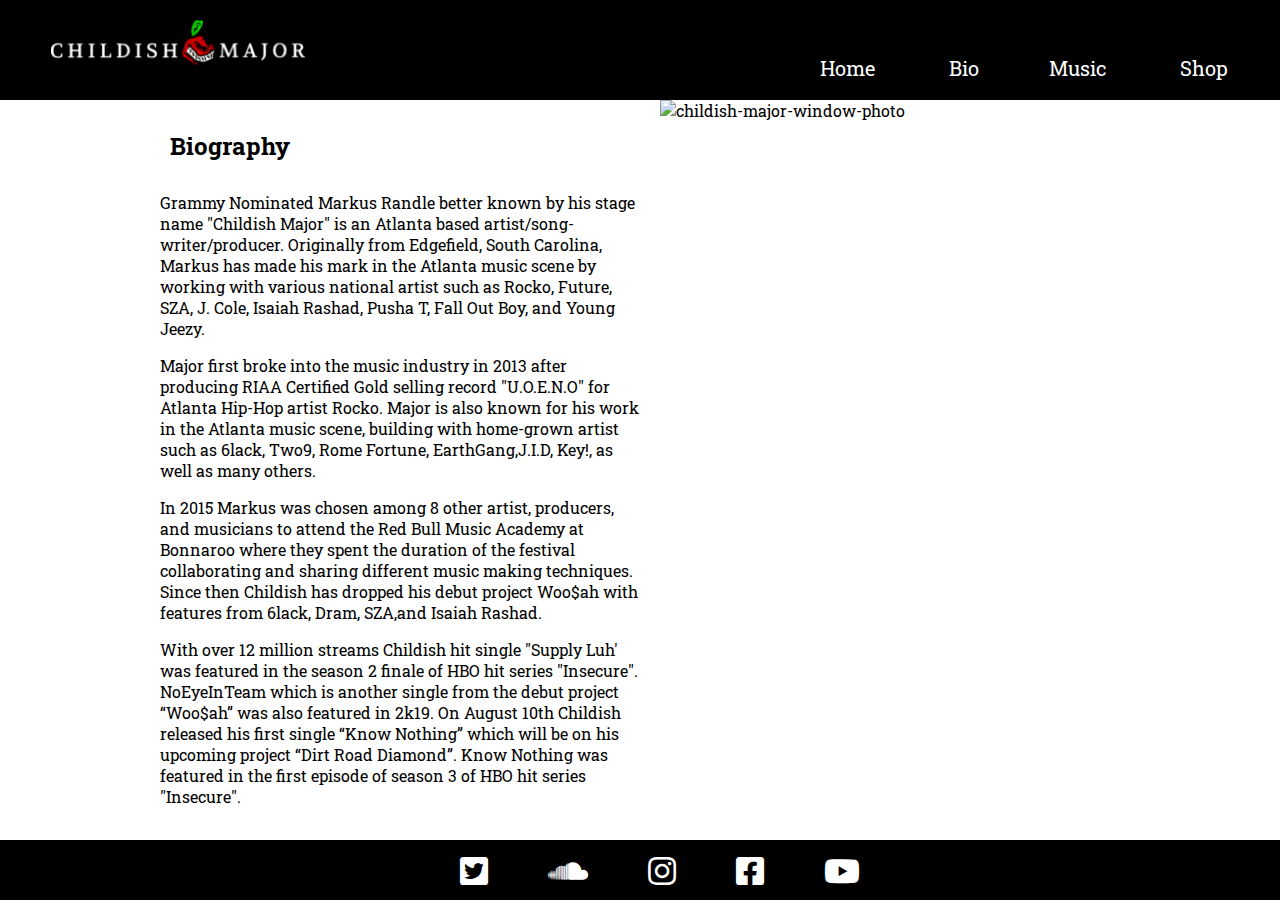
==== bio.html @ fe02f945 "push" ====
<!DOCTYPE html>
<html lang="en">
<head>
  <meta charset="UTF-8" />
  <title>Bio</title>
  <link rel="stylesheet" href="css/style.css">
  <link rel="stylesheet" href="https://use.fontawesome.com/releases/v5.8.1/css/all.css">
</head>
<body>
  <nav>
    <a href="index.html"><img class="logo-white" src="img/CMwhite_260x.png" alt="childish-major-logo-white"/></a>
    <ul>
      <li><a href="index.html">Home</a></li>
      <li><a href="bio.html">Bio</a>
      <li><a href="music.html">Music</a></li>
      <li><a href="store.html">Shop</a>
    </ul>
  </nav>
  <main>
    <div id= "wrapper">
      <div class="bio-grid">
        <section id="bio">
          <h2>Biography</h2>
            <p>Grammy Nominated Markus Randle better known by his stage name "Childish Major" is an Atlanta based artist/song-writer/producer. Originally from Edgefield, South Carolina, Markus has made his mark in the Atlanta music scene by working with various national artist such as Rocko, Future, SZA, J. Cole, Isaiah Rashad, Pusha T, Fall Out Boy, and Young Jeezy.</p>
            <p>Major first broke into the music industry in 2013 after producing RIAA Certified Gold selling record "U.O.E.N.O" for Atlanta Hip-Hop artist Rocko. Major is also known for his work in the Atlanta music scene, building with home-grown artist such as 6lack, Two9, Rome Fortune, EarthGang,J.I.D, Key!, as well as many others.</p>
            <p>In 2015 Markus was chosen among 8 other artist, producers, and musicians to attend the Red Bull Music Academy at Bonnaroo where they spent the duration of the festival collaborating and sharing different music making techniques. Since then Childish has dropped his debut project Woo$ah with features from 6lack, Dram, SZA,and Isaiah Rashad.</p>
            <p>With over 12 million streams Childish hit single "Supply Luh' was featured in the season 2 finale of HBO hit series "Insecure". NoEyeInTeam which is another single from the debut project “Woo$ah” was also featured in 2k19. On August 10th Childish released his first single “Know Nothing” which will be on his upcoming project “Dirt Road Diamond”. Know Nothing was featured in the first episode of season 3 of HBO hit series "Insecure".</p>
        </section>
        <img id="window-photo" src="img/img_0938copy_copy.jpg" alt="childish-major-window-photo"/>
    </div>
    </div>
  </main>
  <footer>
    <ul>
      <li><a href="https://twitter.com/Childish_Major"><i class="fab fa-twitter-square fa-2x"></i></a></li>
      <li><a href="https://soundcloud.com/childishmajormusic"><i class="fab fa-soundcloud fa-2x"></i></a></li>
      <li><a href="https://www.instagram.com/childishmajor/"><i class="fab fa-instagram fa-2x"></i></a></li>
      <li><a href="https://www.facebook.com/Childish-Major-1076222075796882/"><i class="fab fa-facebook-square fa-2x"></i></a></li>
      <li><a href="https://www.youtube.com/channel/UCjbNEBWVZl2bp2uD4ZZ5wFQ"><i class="fab fa-youtube fa-2x"></i></a></li>
    </ul>
  </footer>
</body>
</html>
---- css/style.css ----
@import url('https://fonts.googleapis.com/css?family=Cormorant+Unicase|PT+Serif|Roboto+Slab');
/* general */
body{
  margin: 0;
  padding: 0;
  font-family: "Roboto Slab";
}

h1{
  font-size: 30px;
  font-family: 'PT Serif', serif;
}
/* p{
  font-size: 20px;
} */
nav{
  position: fixed;
  width: 100%;
  top:0;
  height: auto;
  background-color:black;
  padding: 3px;
}
nav ul {
  list-style-type: none;
  padding-left: none;
  text-align: right;
}
nav li {
  display: inline-block;
  margin-right: 40px;
  margin-top: 15px;
}
nav a {
  padding: 15px;
  text-decoration: none;
}

nav ul li a{
    color: #fff;
    font-size: 20px;
}
nav li a:hover {
  background-color:rgb(73, 75, 79);
}

nav li a:active {
  background-color:rgb(73, 75, 79,0.5);
}
footer {
  list-style-type: none;
  position: fixed;
  width: 100%;
  bottom: 0;
  left: 0;
  overflow: hidden;
  background-color: black;
  height: 60px;
  display: flex;
  align-items: center;
  justify-content: center;
}
footer ul{
  margin:auto;
}
footer ul li {
  float: left;
  list-style-type: none;
  margin-left: 15px;
  margin-right: 15px;
}
footer ul li a {
  display:inline-block;
  color: #fff;
  text-align: center;
  padding:15px;
  text-decoration: none;
}
.logo-white{
  height: 48px;
  float: left;
  margin: 16px 48px;
}
#wrapper, #wrapper-shop{
max-width: 960px;
margin: 100px auto;
}
#wrapper-shop a{
  color:black;
  transition: all 1.5s;
}
#wrapper-shop a:hover{
    color:red;
}
#wrapper-shop a:visited .fab{
    color:rgb(73, 75, 79);
}
h2{
  padding: 10px;
}
#music i{
  color:black;
  transition: all 1.5s;
}
#music i:hover{
  color:red;
}
#music a:visited .fab{
  color:rgb(73, 75, 79);
}
/* index */
#name-id{
  font-size: 100px;
  text-decoration: none;
  position: absolute;
  top: 250px;
  text-transform: uppercase;
  letter-spacing: 2px;
  font-weight: bold;
  text-align: center;
  color: #fff;
}
#name{
  display: flex;
  align-items: center;
  justify-content: center;
position: relative;
}
#dirt-road{
  display: block;
  margin-right: auto;
  margin-left: auto;
  padding-bottom: 6px;
}
/* bio */
#bio{
    grid-area: bio;
}
#window-photo{
  grid-area: window-photo;
}
.bio-grid{
  display: grid;
  grid-template-columns: 50% 50%;
  grid-gap: 20px;
  grid-template-areas:
  "bio window-photo"
}
/* music */
.music-grid{
  display: grid;
  grid-template-columns: 50% 50%;
  grid-gap: 20px;
  grid-template-areas:
  "new-releases new-releases"
  "shine shine-des"
  "woo woo-des"
  "no no-des"
  "music music"
}
iframe{
  padding-bottom: 10px;
  align-items: center;
}
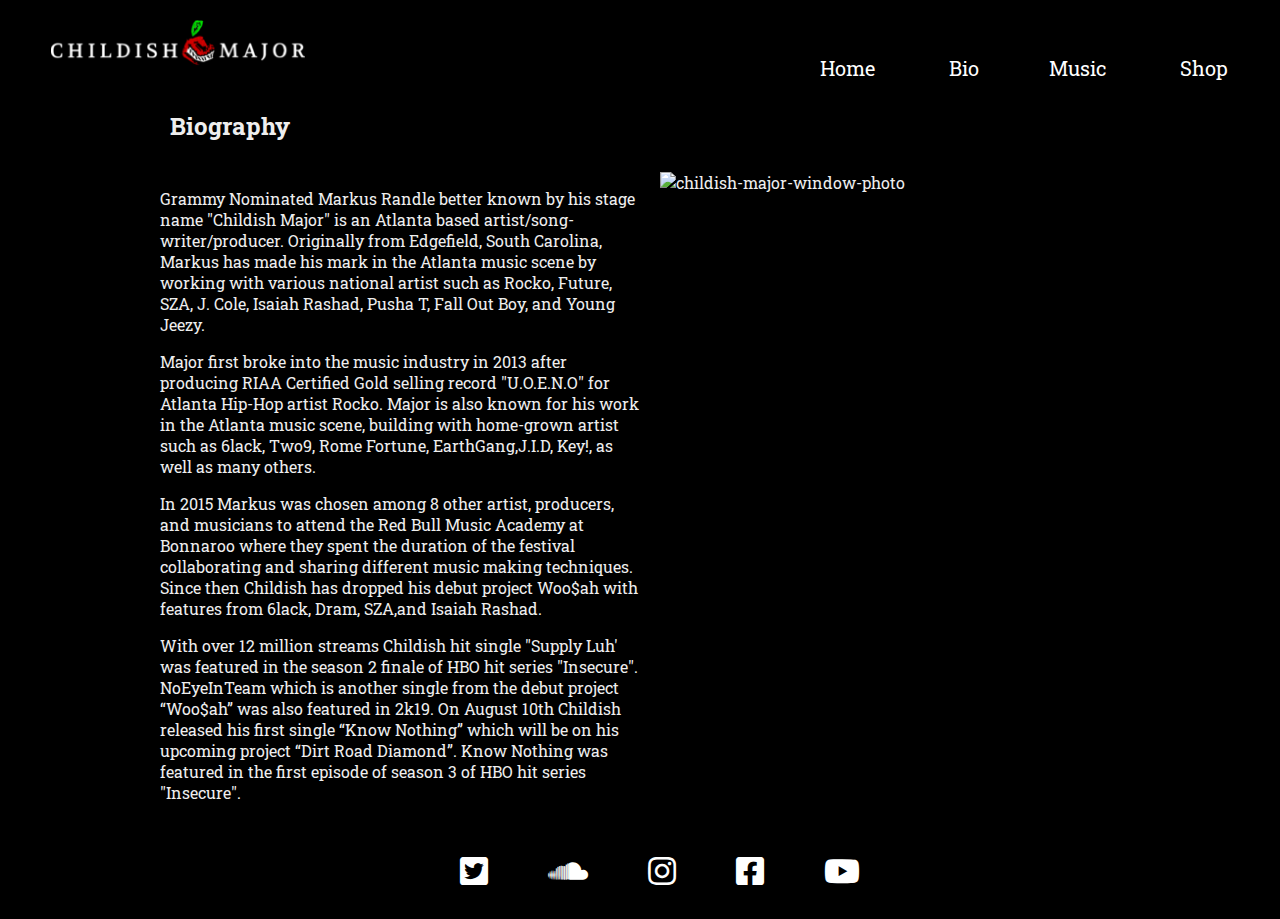
==== commit a6e14353: "push" ====
--- a/bio.html
+++ b/bio.html
@@ -18,9 +18,9 @@
   </nav>
   <main>
     <div id= "wrapper">
+      <h2>Biography</h2>
       <div class="bio-grid">
-        <section id="bio">
-          <h2>Biography</h2>
+          <section id="bio">
             <p>Grammy Nominated Markus Randle better known by his stage name "Childish Major" is an Atlanta based artist/song-writer/producer. Originally from Edgefield, South Carolina, Markus has made his mark in the Atlanta music scene by working with various national artist such as Rocko, Future, SZA, J. Cole, Isaiah Rashad, Pusha T, Fall Out Boy, and Young Jeezy.</p>
             <p>Major first broke into the music industry in 2013 after producing RIAA Certified Gold selling record "U.O.E.N.O" for Atlanta Hip-Hop artist Rocko. Major is also known for his work in the Atlanta music scene, building with home-grown artist such as 6lack, Two9, Rome Fortune, EarthGang,J.I.D, Key!, as well as many others.</p>
             <p>In 2015 Markus was chosen among 8 other artist, producers, and musicians to attend the Red Bull Music Academy at Bonnaroo where they spent the duration of the festival collaborating and sharing different music making techniques. Since then Childish has dropped his debut project Woo$ah with features from 6lack, Dram, SZA,and Isaiah Rashad.</p>
@@ -32,8 +32,8 @@
   </main>
   <footer>
     <ul>
-      <li><a href="https://twitter.com/Childish_Major"><i class="fab fa-twitter-square fa-2x"></i></a></li>
-      <li><a href="https://soundcloud.com/childishmajormusic"><i class="fab fa-soundcloud fa-2x"></i></a></li>
+      <li><a href="https://www.twitter.com/Childish_Major"><i class="fab fa-twitter-square fa-2x"></i></a></li>
+      <li><a href="https://www.soundcloud.com/childishmajormusic"><i class="fab fa-soundcloud fa-2x"></i></a></li>
       <li><a href="https://www.instagram.com/childishmajor/"><i class="fab fa-instagram fa-2x"></i></a></li>
       <li><a href="https://www.facebook.com/Childish-Major-1076222075796882/"><i class="fab fa-facebook-square fa-2x"></i></a></li>
       <li><a href="https://www.youtube.com/channel/UCjbNEBWVZl2bp2uD4ZZ5wFQ"><i class="fab fa-youtube fa-2x"></i></a></li>
--- a/css/style.css
+++ b/css/style.css
@@ -1,9 +1,20 @@
 @import url('https://fonts.googleapis.com/css?family=Cormorant+Unicase|PT+Serif|Roboto+Slab');
 /* general */
 body{
+  background-color: #000;
+  color: #eee;
   margin: 0;
   padding: 0;
   font-family: "Roboto Slab";
+}
+
+#cm{
+background: black url("../img/originals/img_0934 copy.jpg");
+background-attachment: fixed;
+background-size: auto;
+background-position: center -250px;
+/* background-position-y:-250px; */
+background-repeat: no-repeat;
 }
 
 h1{
@@ -86,7 +97,8 @@
 margin: 100px auto;
 }
 #wrapper-shop a{
-  color:black;
+
+  color:#fff;
   transition: all 1.5s;
 }
 #wrapper-shop a:hover{
@@ -98,16 +110,20 @@
 h2{
   padding: 10px;
 }
-#music i{
-  color:black;
-  transition: all 1.5s;
+#music a i{
+  padding: 15px;
+  color: #fff;
+  transition: all 0.5s linear;
 }
-#music i:hover{
+
+#music a:visited i {
+  color:rgb(73, 75, 79);
+}
+
+#music a:hover i {
   color:red;
 }
-#music a:visited .fab{
-  color:rgb(73, 75, 79);
-}
+
 /* index */
 #name-id{
   font-size: 100px;
@@ -124,7 +140,7 @@
   display: flex;
   align-items: center;
   justify-content: center;
-position: relative;
+  position: relative;
 }
 #dirt-road{
   display: block;
@@ -135,6 +151,7 @@
 /* bio */
 #bio{
     grid-area: bio;
+    margin-top:0;
 }
 #window-photo{
   grid-area: window-photo;
@@ -152,13 +169,31 @@
   grid-template-columns: 50% 50%;
   grid-gap: 20px;
   grid-template-areas:
-  "new-releases new-releases"
+  "music-title music-title"
   "shine shine-des"
   "woo woo-des"
   "no no-des"
-  "music music"
+}
+
+.music-grid h2 {
+  grid-area: music-title;
+}
+
+.music-grid h3 {
+  margin-top: 0;
+}
+
+#new-releases {
+  grid-area: new-releases;
+}
+#new-releases img{
+  display: block;
+  margin: 5px auto;
 }
 iframe{
   padding-bottom: 10px;
   align-items: center;
 }
+.shine-art{
+  display: block;
+}
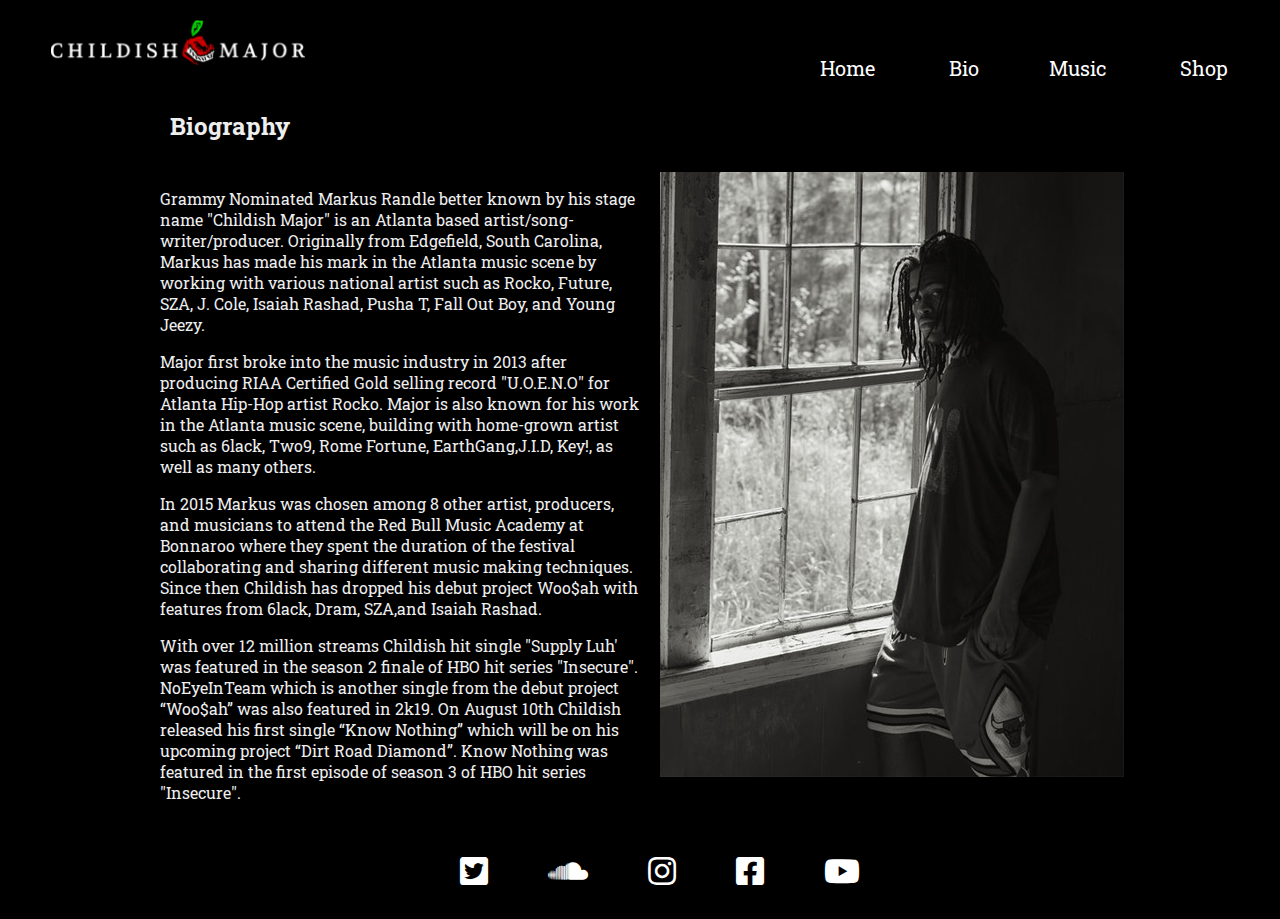
==== commit 2b5615f1: "done?" ====
--- a/bio.html
+++ b/bio.html
@@ -8,7 +8,7 @@
 </head>
 <body>
   <nav>
-    <a href="index.html"><img class="logo-white" src="img/CMwhite_260x.png" alt="childish-major-logo-white"/></a>
+    <a href="index.html"><img class="logo-white" src="img/childish-major-white-logo.png" alt="childish-major-logo-white"/></a>
     <ul>
       <li><a href="index.html">Home</a></li>
       <li><a href="bio.html">Bio</a>
@@ -26,7 +26,7 @@
             <p>In 2015 Markus was chosen among 8 other artist, producers, and musicians to attend the Red Bull Music Academy at Bonnaroo where they spent the duration of the festival collaborating and sharing different music making techniques. Since then Childish has dropped his debut project Woo$ah with features from 6lack, Dram, SZA,and Isaiah Rashad.</p>
             <p>With over 12 million streams Childish hit single "Supply Luh' was featured in the season 2 finale of HBO hit series "Insecure". NoEyeInTeam which is another single from the debut project “Woo$ah” was also featured in 2k19. On August 10th Childish released his first single “Know Nothing” which will be on his upcoming project “Dirt Road Diamond”. Know Nothing was featured in the first episode of season 3 of HBO hit series "Insecure".</p>
         </section>
-        <img id="window-photo" src="img/img_0938copy_copy.jpg" alt="childish-major-window-photo"/>
+        <img id="window-photo" src="img/childish-major-bio-photo.jpg" alt="childish-major-window-photo"/>
     </div>
     </div>
   </main>
--- a/css/style.css
+++ b/css/style.css
@@ -13,7 +13,6 @@
 background-attachment: fixed;
 background-size: auto;
 background-position: center -250px;
-/* background-position-y:-250px; */
 background-repeat: no-repeat;
 }
 
@@ -21,9 +20,7 @@
   font-size: 30px;
   font-family: 'PT Serif', serif;
 }
-/* p{
-  font-size: 20px;
-} */
+
 nav{
   position: fixed;
   width: 100%;
@@ -185,11 +182,13 @@
 
 #new-releases {
   grid-area: new-releases;
+  text-align: center;
 }
 #new-releases img{
   display: block;
   margin: 5px auto;
 }
+
 iframe{
   padding-bottom: 10px;
   align-items: center;
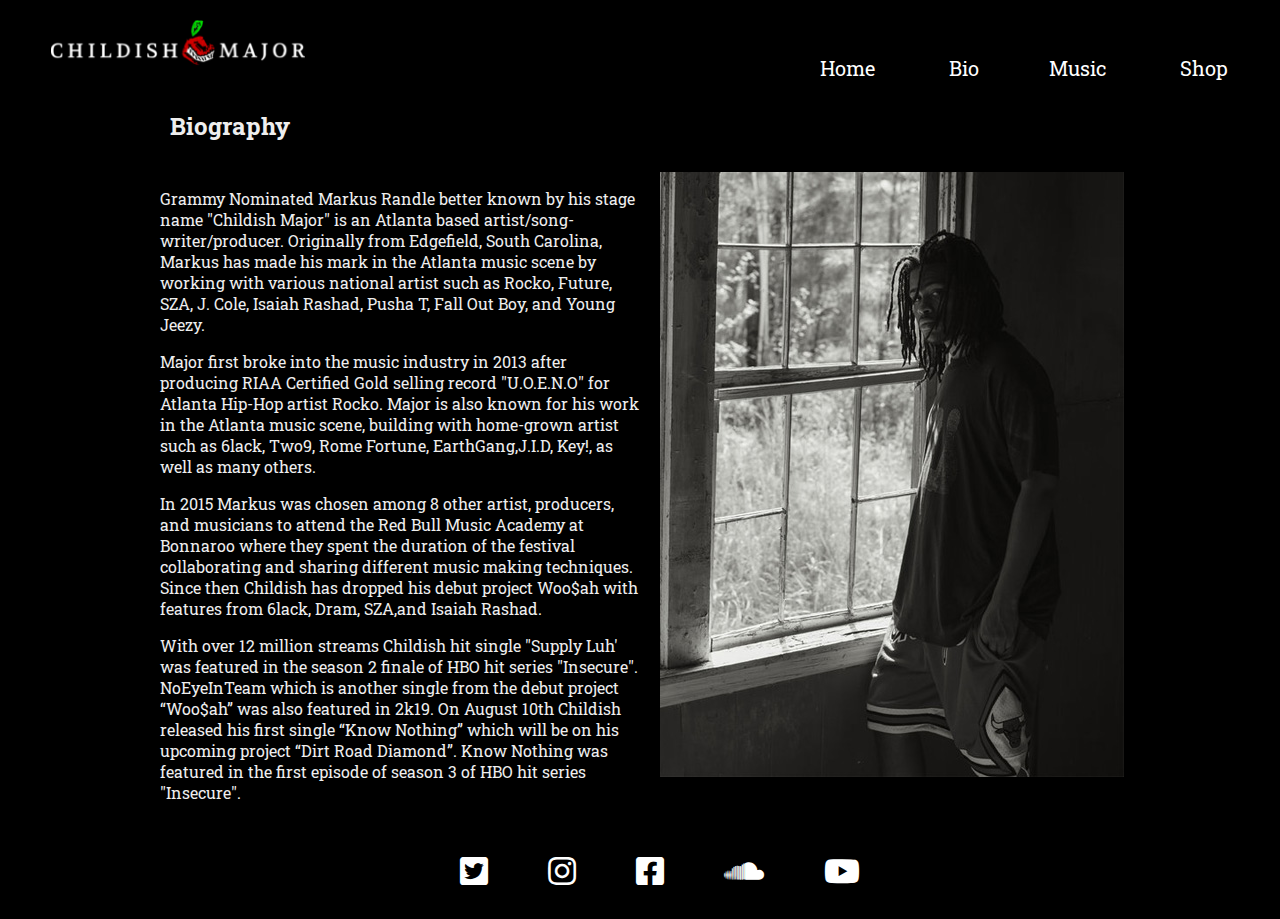
==== commit 7515ca98: "push" ====
--- a/bio.html
+++ b/bio.html
@@ -3,8 +3,10 @@
 <head>
   <meta charset="UTF-8" />
   <title>Bio</title>
-  <link rel="stylesheet" href="css/style.css">
-  <link rel="stylesheet" href="https://use.fontawesome.com/releases/v5.8.1/css/all.css">
+  <meta name="viewport" content="width=device-width; initial-scale=1;" />
+  <link rel="stylesheet" href="css/style.css"/>
+  <link rel="stylesheet" href="css/mobile.css"/>
+  <link rel="stylesheet" href="https://use.fontawesome.com/releases/v5.8.1/css/all.css" >
 </head>
 <body>
   <nav>
@@ -17,15 +19,15 @@
     </ul>
   </nav>
   <main>
-    <div id= "wrapper">
+    <div id= "wrapper-bio">
       <h2>Biography</h2>
       <div class="bio-grid">
-          <section id="bio">
+          <div id="bio">
             <p>Grammy Nominated Markus Randle better known by his stage name "Childish Major" is an Atlanta based artist/song-writer/producer. Originally from Edgefield, South Carolina, Markus has made his mark in the Atlanta music scene by working with various national artist such as Rocko, Future, SZA, J. Cole, Isaiah Rashad, Pusha T, Fall Out Boy, and Young Jeezy.</p>
             <p>Major first broke into the music industry in 2013 after producing RIAA Certified Gold selling record "U.O.E.N.O" for Atlanta Hip-Hop artist Rocko. Major is also known for his work in the Atlanta music scene, building with home-grown artist such as 6lack, Two9, Rome Fortune, EarthGang,J.I.D, Key!, as well as many others.</p>
             <p>In 2015 Markus was chosen among 8 other artist, producers, and musicians to attend the Red Bull Music Academy at Bonnaroo where they spent the duration of the festival collaborating and sharing different music making techniques. Since then Childish has dropped his debut project Woo$ah with features from 6lack, Dram, SZA,and Isaiah Rashad.</p>
             <p>With over 12 million streams Childish hit single "Supply Luh' was featured in the season 2 finale of HBO hit series "Insecure". NoEyeInTeam which is another single from the debut project “Woo$ah” was also featured in 2k19. On August 10th Childish released his first single “Know Nothing” which will be on his upcoming project “Dirt Road Diamond”. Know Nothing was featured in the first episode of season 3 of HBO hit series "Insecure".</p>
-        </section>
+        </div>
         <img id="window-photo" src="img/childish-major-bio-photo.jpg" alt="childish-major-window-photo"/>
     </div>
     </div>
@@ -33,9 +35,9 @@
   <footer>
     <ul>
       <li><a href="https://www.twitter.com/Childish_Major"><i class="fab fa-twitter-square fa-2x"></i></a></li>
-      <li><a href="https://www.soundcloud.com/childishmajormusic"><i class="fab fa-soundcloud fa-2x"></i></a></li>
       <li><a href="https://www.instagram.com/childishmajor/"><i class="fab fa-instagram fa-2x"></i></a></li>
       <li><a href="https://www.facebook.com/Childish-Major-1076222075796882/"><i class="fab fa-facebook-square fa-2x"></i></a></li>
+      <li><a href="https://www.soundcloud.com/childishmajormusic"><i class="fab fa-soundcloud fa-2x"></i></a></li>
       <li><a href="https://www.youtube.com/channel/UCjbNEBWVZl2bp2uD4ZZ5wFQ"><i class="fab fa-youtube fa-2x"></i></a></li>
     </ul>
   </footer>
--- a/css/style.css
+++ b/css/style.css
@@ -1,4 +1,4 @@
-@import url('https://fonts.googleapis.com/css?family=Cormorant+Unicase|PT+Serif|Roboto+Slab');
+@import url('https://fonts.googleapis.com/css?family=PT+Serif|Roboto+Slab');
 /* general */
 body{
   background-color: #000;
@@ -9,10 +9,10 @@
 }
 
 #cm{
-background: black url("../img/originals/img_0934 copy.jpg");
+background: black url("../img/childish-major-index-photo.jpg");
 background-attachment: fixed;
 background-size: auto;
-background-position: center -250px;
+background-position: center;
 background-repeat: no-repeat;
 }
 
@@ -31,7 +31,7 @@
 }
 nav ul {
   list-style-type: none;
-  padding-left: none;
+  padding-left: 0;
   text-align: right;
 }
 nav li {
@@ -89,7 +89,7 @@
   float: left;
   margin: 16px 48px;
 }
-#wrapper, #wrapper-shop{
+#wrapper-music,#wrapper-bio, #wrapper-shop{
 max-width: 960px;
 margin: 100px auto;
 }
@@ -109,15 +109,17 @@
 }
 #music a i{
   padding: 15px;
+}
+#music a i, #new-releases a{
   color: #fff;
   transition: all 0.5s linear;
 }
 
-#music a:visited i {
+#music a:visited i , #new-releases a{
   color:rgb(73, 75, 79);
 }
 
-#music a:hover i {
+#music a:hover i , #new-releases a{
   color:red;
 }
 
@@ -164,7 +166,7 @@
 .music-grid{
   display: grid;
   grid-template-columns: 50% 50%;
-  grid-gap: 20px;
+  grid-gap: 50px;
   grid-template-areas:
   "music-title music-title"
   "shine shine-des"
--- a/css/mobile.css
+++ b/css/mobile.css
@@ -0,0 +1,69 @@
+@media(max-width: 414px) {
+  nav ul {
+    display: block;
+    text-align: center;
+    list-style: none;
+    padding: 0;
+    margin: 0;
+  }
+  nav li {
+    display: block;
+    margin:auto;
+  }
+
+  nav a {
+    display: inline-block;
+    padding: 5px;
+    max-width: 100%;
+    margin-left: 0;
+  }
+#name{
+  visibility: hidden;
+}
+#cm{
+  background-size: cover;
+  background-position:-150px 110px;
+}
+.logo-white{
+  display: block;
+  margin: 5px auto;
+  padding-left: 75px;
+  width:200px;
+  height:40px;
+}
+#window-photo{
+  display: block;
+  /* padding-left: 10px; */
+  margin: 5px auto;
+  width:300px;
+  height:400px;
+}
+#bio,#wrapper-music,#wrapper-shop{
+  padding: 10px;
+}
+#wrapper-bio,#wrapper-shop,#wrapper-music{
+  margin-top: 210px;
+}
+.bio-grid{
+  grid-template-columns: 1fr;
+  grid-template-areas:
+  "window-photo"
+  "bio"
+  }
+.music-grid{
+  display: grid;
+  grid-template-columns: 1fr;
+  grid-template-areas:
+  "music-title"
+  "shine"
+  "shine-des"
+  "woo"
+  "woo-des"
+  "no"
+  "no-des"
+  }
+iframe{
+  width:365px;
+  height:205.3125px;
+}
+}
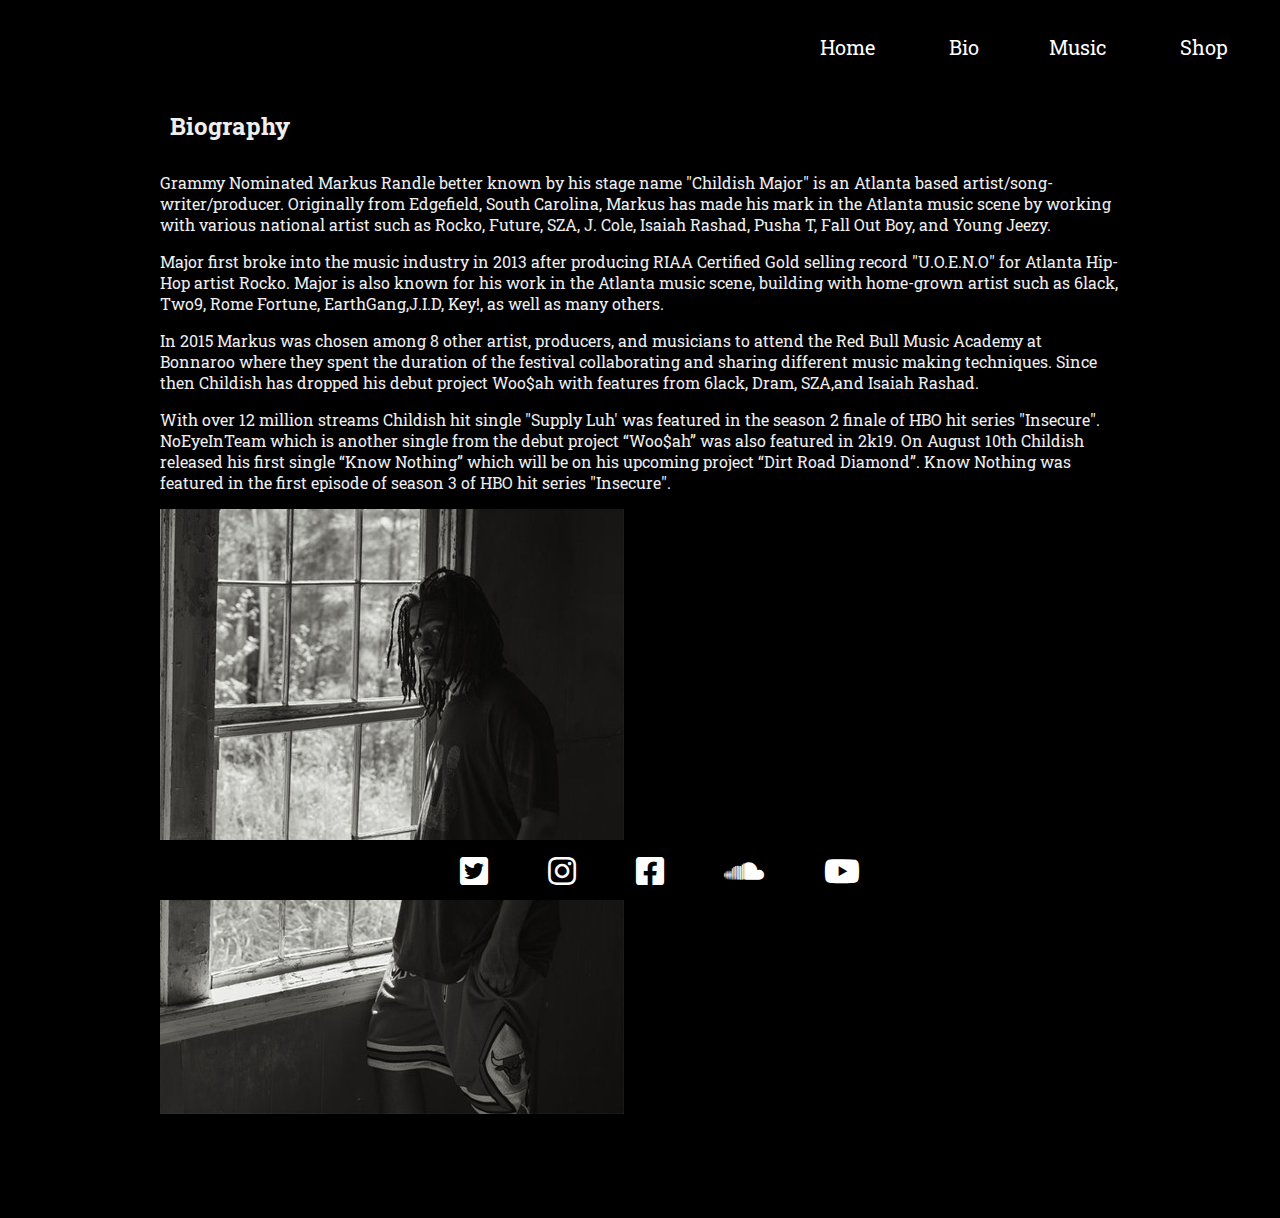
==== commit a53c165a: "new updates" ====
--- a/bio.html
+++ b/bio.html
@@ -10,7 +10,7 @@
 </head>
 <body>
   <nav>
-    <a href="index.html"><img class="logo-white" src="img/childish-major-white-logo.png" alt="childish-major-logo-white"/></a>
+    <!-- <a href="index.html"><img class="logo-white" src="img/childish-major-white-logo.png" alt="childish-major-logo-white"/></a> -->
     <ul>
       <li><a href="index.html">Home</a></li>
       <li><a href="bio.html">Bio</a>
--- a/css/style.css
+++ b/css/style.css
@@ -126,6 +126,7 @@
 /* index */
 #name-id{
   font-size: 100px;
+  border: 1px solid #fff;
   text-decoration: none;
   position: absolute;
   top: 250px;
@@ -156,11 +157,8 @@
   grid-area: window-photo;
 }
 .bio-grid{
-  display: grid;
-  grid-template-columns: 50% 50%;
-  grid-gap: 20px;
-  grid-template-areas:
-  "bio window-photo"
+    background-image: url("img/stoop-bio-image.jpg");
+    background-position: 50% 20%;
 }
 /* music */
 .music-grid{
--- a/css/mobile.css
+++ b/css/mobile.css
@@ -33,7 +33,6 @@
 }
 #window-photo{
   display: block;
-  /* padding-left: 10px; */
   margin: 5px auto;
   width:300px;
   height:400px;
